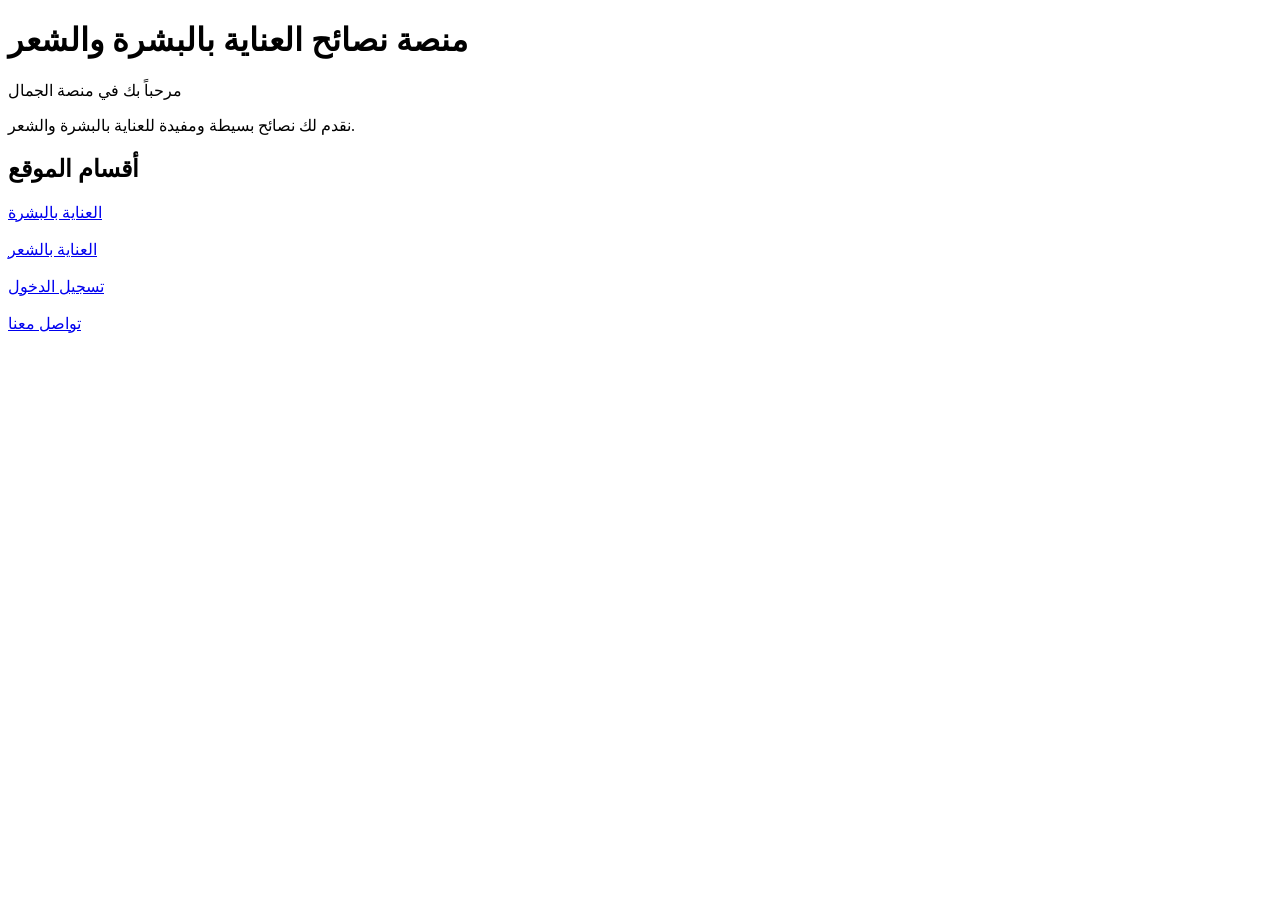
==== index.html @ 73920177 "Add files via upload" ====
<!DOCTYPE html>
<html>

<head>
    <title>منصة الجمال</title>
</head>

<body>

    <h1>منصة نصائح العناية بالبشرة والشعر</h1>

    <p>مرحباً بك في منصة الجمال</p>

    <p>
        نقدم لك نصائح بسيطة ومفيدة للعناية بالبشرة والشعر.
    </p>

    <h2>أقسام الموقع</h2>

    <a href="skin.html">العناية بالبشرة</a>
    <br><br>

    <a href="hair.html">العناية بالشعر</a>
    <br><br>

    <a href="login.html">تسجيل الدخول</a>
    <br><br>

    <a href="contact.html">تواصل معنا</a>

</body>

</html>
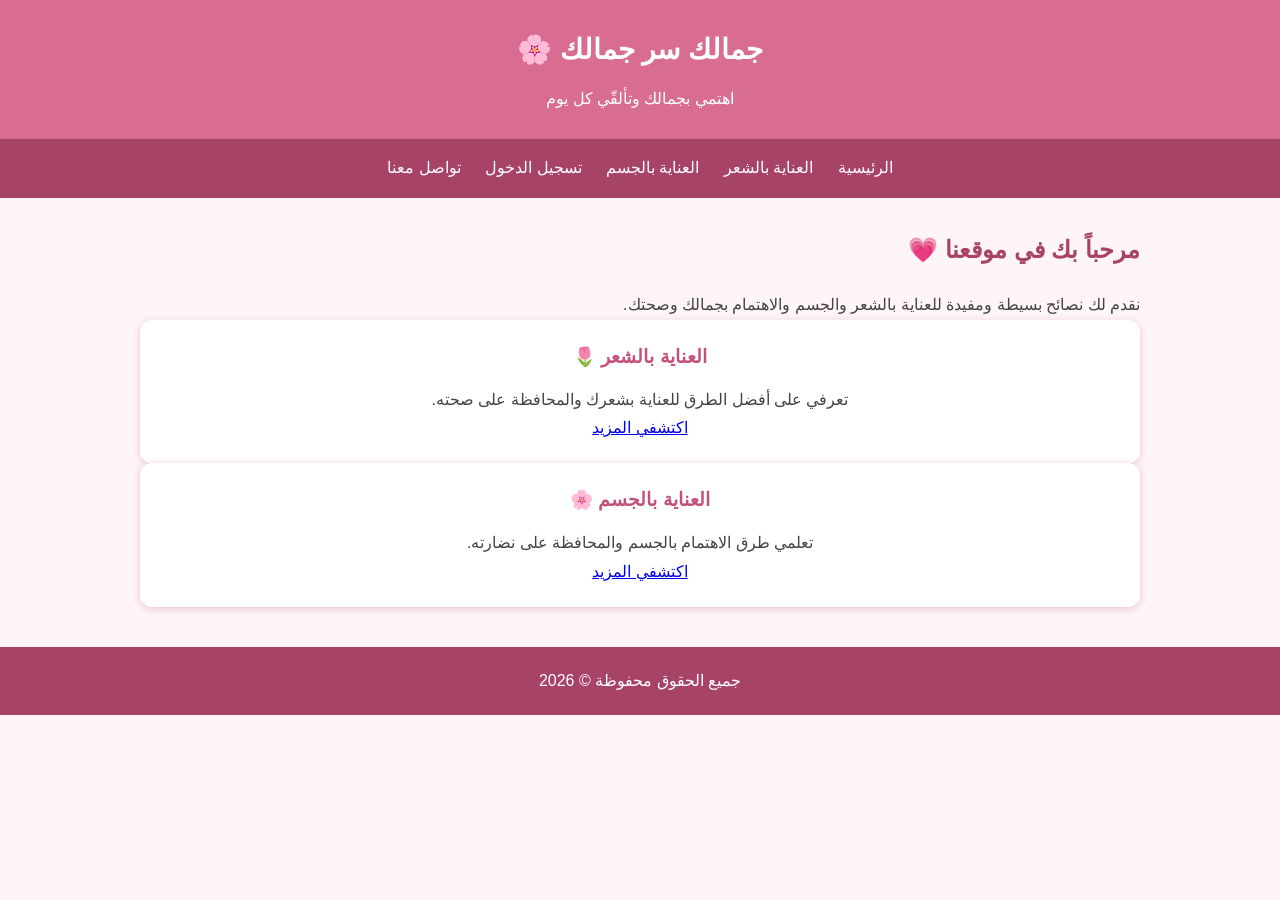
==== commit 8e12b7ed: "Update index.html" ====
--- a/index.html
+++ b/index.html
@@ -1,33 +1,49 @@
 <!DOCTYPE html>
-<html>
-
+<html lang="ar" dir="rtl">
 <head>
-    <title>منصة الجمال</title>
+<meta charset="UTF-8">
+<meta name="viewport" content="width=device-width, initial-scale=1.0">
+<title>جمالك سر جمالك</title>
+<link rel="stylesheet" href="style.css">
 </head>
-
 <body>
 
-    <h1>منصة نصائح العناية بالبشرة والشعر</h1>
+<header>
+<h1>جمالك سر جمالك 🌸</h1>
+<p>اهتمي بجمالك وتألقّي كل يوم</p>
+</header>
 
-    <p>مرحباً بك في منصة الجمال</p>
+<nav>
+<a href="index.html">الرئيسية</a>
+<a href="hair.html">العناية بالشعر</a>
+<a href="body.html">العناية بالجسم</a>
+<a href="login.html">تسجيل الدخول</a>
+<a href="contact.html">تواصل معنا</a>
+</nav>
 
-    <p>
-        نقدم لك نصائح بسيطة ومفيدة للعناية بالبشرة والشعر.
-    </p>
+<div class="container">
+<h2>مرحباً بك في موقعنا 💗</h2>
+<p>
+نقدم لك نصائح بسيطة ومفيدة للعناية بالشعر والجسم
+والاهتمام بجمالك وصحتك.
+</p>
 
-    <h2>أقسام الموقع</h2>
+<div class="card">
+<h3>العناية بالشعر 🌷</h3>
+<p>تعرفي على أفضل الطرق للعناية بشعرك والمحافظة على صحته.</p>
+<a class="button" href="hair.html">اكتشفي المزيد</a>
+</div>
 
-    <a href="skin.html">العناية بالبشرة</a>
-    <br><br>
+<div class="card">
+<h3>العناية بالجسم 🌸</h3>
+<p>تعلمي طرق الاهتمام بالجسم والمحافظة على نضارته.</p>
+<a class="button" href="body.html">اكتشفي المزيد</a>
+</div>
+</div>
 
-    <a href="hair.html">العناية بالشعر</a>
-    <br><br>
-
-    <a href="login.html">تسجيل الدخول</a>
-    <br><br>
-
-    <a href="contact.html">تواصل معنا</a>
+<footer>
+<p>جميع الحقوق محفوظة © 2026</p>
+</footer>
 
 </body>
-
-</html>+</html>
--- a/style.css
+++ b/style.css
@@ -0,0 +1,143 @@
+* {
+    margin: 0;
+    padding: 0;
+    box-sizing: border-box;
+}
+
+body {
+    font-family: Arial, sans-serif;
+    background-color: #fff5f7;
+    color: #444;
+    direction: rtl;
+    line-height: 1.8;
+}
+
+header {
+    background-color: #d96c91;
+    color: white;
+    padding: 25px 15px;
+    text-align: center;
+}
+
+header h1 {
+    font-size: 28px;
+    margin-bottom: 10px;
+}
+
+nav {
+    background-color: #a84368;
+    padding: 15px;
+    text-align: center;
+}
+
+nav a {
+    color: white;
+    text-decoration: none;
+    margin: 10px;
+    font-size: 16px;
+}
+
+nav a:hover {
+    color: #ffe2ec;
+}
+
+.container {
+    width: 90%;
+    max-width: 1000px;
+    margin: 30px auto;
+}
+
+.hero {
+    background-color: #ffe0e9;
+    padding: 30px 20px;
+    text-align: center;
+    border-radius: 15px;
+}
+
+.hero h2 {
+    color: #a84368;
+    margin-bottom: 15px;
+    font-size: 24px;
+}
+
+.hero p {
+    line-height: 1.8;
+    font-size: 17px;
+}
+
+h2 {
+    color: #a84368;
+    margin-bottom: 20px;
+}
+
+.cards {
+    display: flex;
+    flex-wrap: wrap;
+    gap: 20px;
+    margin-top: 25px;
+}
+
+.card {
+    background-color: white;
+    padding: 20px;
+    border-radius: 12px;
+    flex: 1 1 250px;
+    text-align: center;
+    box-shadow: 0 2px 8px #e8c5d0;
+}
+
+.card h3 {
+    color: #c2527b;
+    margin-bottom: 12px;
+}
+
+.card p {
+    line-height: 1.8;
+}
+
+form {
+    background-color: white;
+    padding: 25px;
+    border-radius: 12px;
+    max-width: 500px;
+    margin: 20px auto;
+    box-shadow: 0 2px 8px #e8c5d0;
+}
+
+label {
+    display: block;
+    margin-top: 15px;
+    margin-bottom: 7px;
+}
+
+input, textarea {
+    width: 100%;
+    padding: 12px;
+    border: 1px solid #d9a4b6;
+    border-radius: 7px;
+    font-size: 16px;
+}
+
+button {
+    background-color: #d96c91;
+    color: white;
+    padding: 12px;
+    border: none;
+    border-radius: 7px;
+    margin-top: 20px;
+    width: 100%;
+    font-size: 17px;
+    cursor: pointer;
+}
+
+button:hover {
+    background-color: #a84368;
+}
+
+footer {
+    background-color: #a84368;
+    color: white;
+    text-align: center;
+    padding: 20px;
+    margin-top: 40px;
+}
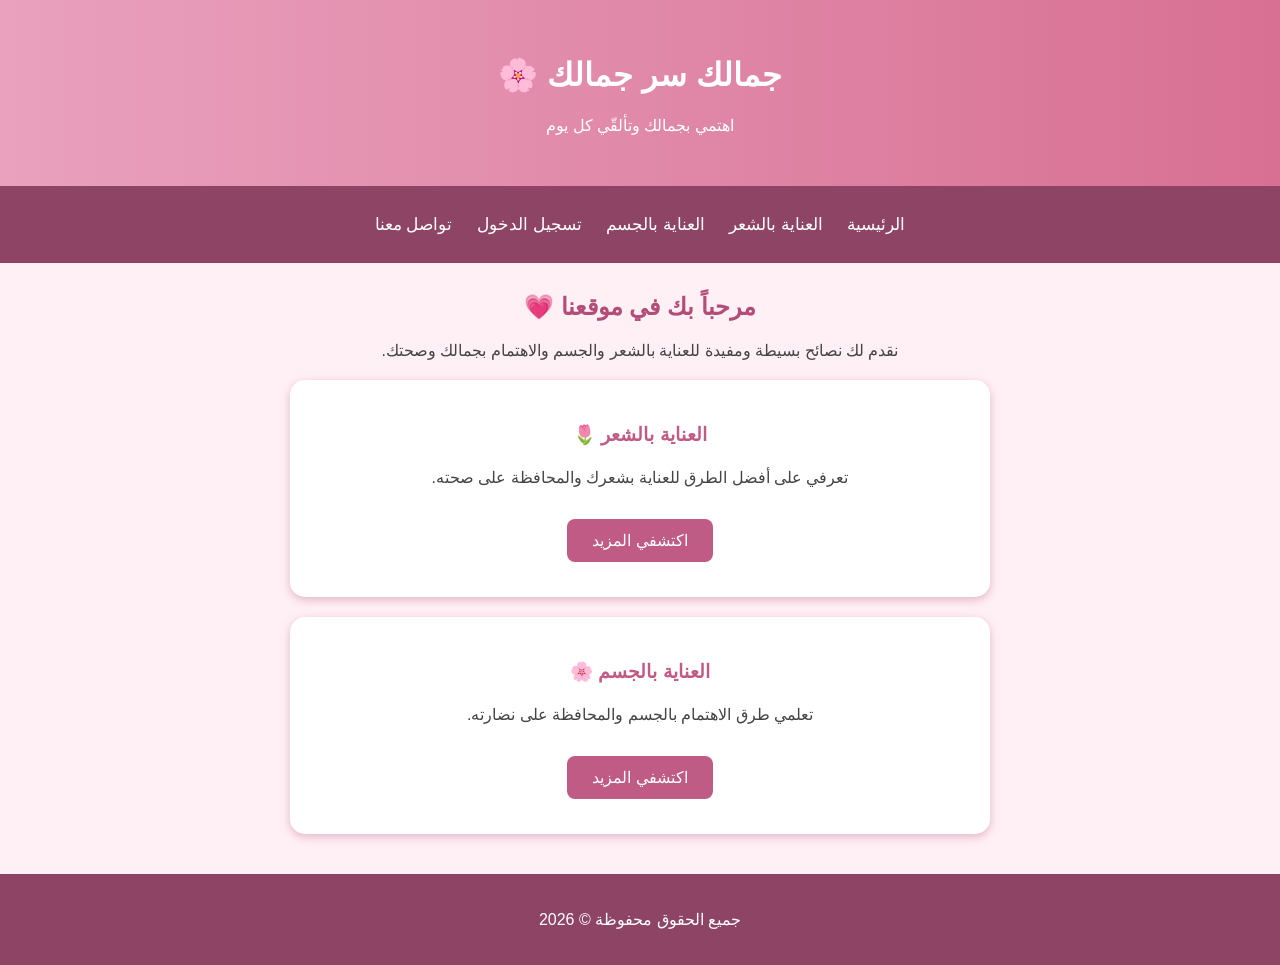
==== commit f36bb4da: "Update index.html" ====
--- a/index.html
+++ b/index.html
@@ -44,6 +44,7 @@
 <footer>
 <p>جميع الحقوق محفوظة © 2026</p>
 </footer>
+<script src="script.js"></script>  
 
 </body>
 </html>
--- a/style.css
+++ b/style.css
@@ -1,32 +1,29 @@
 * {
-    margin: 0;
-    padding: 0;
     box-sizing: border-box;
 }
 
 body {
     font-family: Arial, sans-serif;
-    background-color: #fff5f7;
+    background-color: #fff0f5;
+    margin: 0;
+    padding: 0;
     color: #444;
-    direction: rtl;
-    line-height: 1.8;
 }
 
 header {
-    background-color: #d96c91;
+    background: linear-gradient(to left, #d87093, #e9a1bd);
     color: white;
-    padding: 25px 15px;
     text-align: center;
+    padding: 35px;
 }
 
 header h1 {
-    font-size: 28px;
-    margin-bottom: 10px;
+    font-size: 32px;
 }
 
 nav {
-    background-color: #a84368;
-    padding: 15px;
+    background-color: #8e4565;
+    padding: 18px;
     text-align: center;
 }
 
@@ -34,110 +31,130 @@
     color: white;
     text-decoration: none;
     margin: 10px;
-    font-size: 16px;
+    font-size: 17px;
+    display: inline-block;
 }
 
 nav a:hover {
-    color: #ffe2ec;
+    color: #ffd6e7;
 }
 
 .container {
     width: 90%;
     max-width: 1000px;
     margin: 30px auto;
+    text-align: center;
 }
 
-.hero {
-    background-color: #ffe0e9;
-    padding: 30px 20px;
-    text-align: center;
-    border-radius: 15px;
-}
-
-.hero h2 {
-    color: #a84368;
-    margin-bottom: 15px;
-    font-size: 24px;
-}
-
-.hero p {
-    line-height: 1.8;
-    font-size: 17px;
-}
-
-h2 {
-    color: #a84368;
-    margin-bottom: 20px;
-}
-
-.cards {
-    display: flex;
-    flex-wrap: wrap;
-    gap: 20px;
-    margin-top: 25px;
+.container h2 {
+    color: #b34d78;
 }
 
 .card {
     background-color: white;
-    padding: 20px;
-    border-radius: 12px;
-    flex: 1 1 250px;
-    text-align: center;
-    box-shadow: 0 2px 8px #e8c5d0;
+    padding: 25px;
+    margin: 20px auto;
+    border-radius: 15px;
+    box-shadow: 0 3px 10px #e5b5c8;
+    max-width: 700px;
 }
 
 .card h3 {
-    color: #c2527b;
-    margin-bottom: 12px;
+    color: #c05b86;
 }
 
 .card p {
     line-height: 1.8;
 }
 
-form {
+.button {
+    display: inline-block;
+    background-color: #c05b86;
+    color: white;
+    padding: 12px 25px;
+    text-decoration: none;
+    border-radius: 8px;
+    margin: 10px;
+}
+
+.button:hover {
+    background-color: #8e4565;
+}
+
+.form-box {
     background-color: white;
-    padding: 25px;
-    border-radius: 12px;
+    padding: 30px;
     max-width: 500px;
-    margin: 20px auto;
-    box-shadow: 0 2px 8px #e8c5d0;
+    margin: auto;
+    border-radius: 15px;
+    box-shadow: 0 3px 12px #e5b5c8;
 }
 
 label {
     display: block;
+    text-align: right;
     margin-top: 15px;
-    margin-bottom: 7px;
+    color: #8e4565;
 }
 
 input, textarea {
     width: 100%;
-    padding: 12px;
-    border: 1px solid #d9a4b6;
-    border-radius: 7px;
-    font-size: 16px;
+    padding: 13px;
+    margin-top: 8px;
+    border: 1px solid #dba0b8;
+    border-radius: 8px;
+    font-size: 15px;
 }
 
 button {
-    background-color: #d96c91;
+    width: 100%;
+    padding: 13px;
+    margin-top: 20px;
+    background-color: #c05b86;
     color: white;
-    padding: 12px;
     border: none;
-    border-radius: 7px;
-    margin-top: 20px;
-    width: 100%;
+    border-radius: 8px;
     font-size: 17px;
     cursor: pointer;
 }
 
 button:hover {
-    background-color: #a84368;
+    background-color: #8e4565;
 }
 
 footer {
-    background-color: #a84368;
+    background-color: #8e4565;
     color: white;
     text-align: center;
     padding: 20px;
     margin-top: 40px;
-}+    .login-box {
+    width: 80%;
+    max-width: 400px;
+    margin: 40px auto;
+    padding: 25px;
+    background: #fff0f5;
+    border-radius: 15px;
+    text-align: center;
+    box-shadow: 0 4px 10px #ccc;
+}
+
+.login-box input {
+    width: 90%;
+    padding: 12px;
+    margin: 10px;
+    border: 1px solid pink;
+    border-radius: 8px;
+}
+
+.login-box button {
+    width: 95%;
+    padding: 12px;
+    margin: 10px;
+    background: #d63384;
+    color: white;
+    border: none;
+    border-radius: 8px;
+    font-size: 16px;
+}
+}
